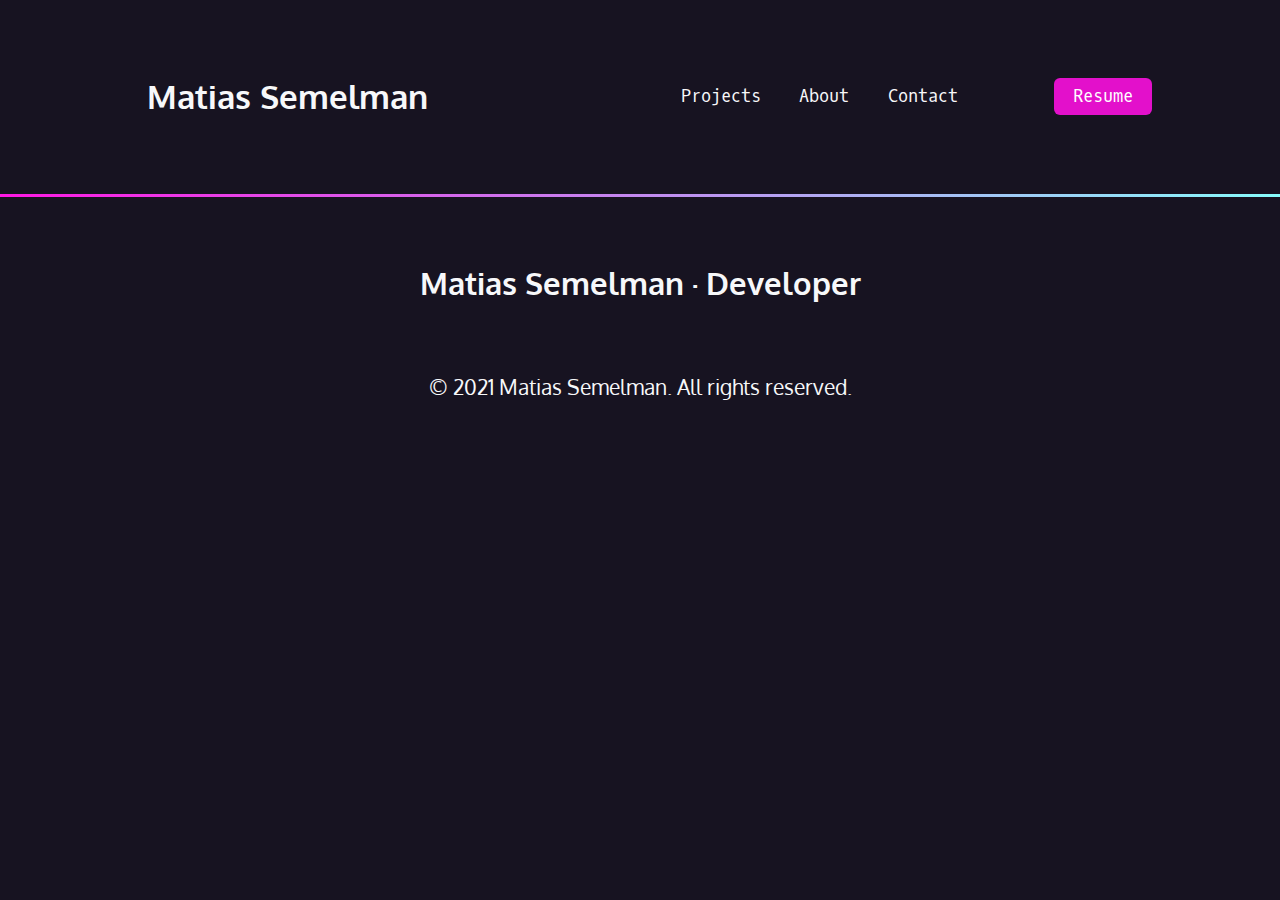
==== about.html @ 8c79477d "fixed links and adding to aboutPage" ====
<!DOCTYPE html>
<html lang="en">
  <head>
    <meta charset="UTF-8" />
    <meta http-equiv="X-UA-Compatible" content="IE=edge" />
    <meta name="viewport" content="width=device-width, initial-scale=1.0" />
    <link
      rel="stylesheet"
      href="https://maxst.icons8.com/vue-static/landings/line-awesome/line-awesome/1.3.0/css/line-awesome.min.css"
    />
    <link rel="stylesheet" href="styles.css" />
    <title>Matias Semelman</title>
  </head>

  <body>
    <nav>
      <ul>
        <div>
          <li class="logo">
            <h1><a href="/"><i class="las la-lg la-code"></i> Matias Semelman</a></h1>
          </li>
        </div>

        <div class="nav__links">
          <li><a href="./index.html#projects">Projects</a></li>
          <li><a href="./about.html">About</a></li>
          <li><a href="./index.html#contact">Contact</a></li>
          <li>
            <a target="_blank" href="https://www.linkedin.com/in/matias-semelman/"
              ><i class="lab la-lg la-linkedin"></i
            ></a>
          </li>
          <li>
            <a target="_blank" href="https://github.com/matiassemelman"
              ><i class="lab la-lg la-github"></i
            ></a>
          </li>
          <li>
            <a class="button"
              href="https://drive.google.com/uc?export=download&id=1T356hbVGnLg-4xIewbXf45RjIhYniq-o"
              target="_blank"
              >Resume</a
            >
          </li>
        </div>
      </ul>
    </nav>
   
    <div class="gradient"></div>
   <section class="about">

   </section>
    <footer>
    <h2>Matias Semelman &middot; Developer</h2>  

    <ul>
      <li>
        <a target="_blank" href="https://www.linkedin.com/in/matias-semelman/"
          ><i class="lab la-3x la-linkedin"></i
        ></a>
      </li>
      <li>
        <a target="_blank" href="https://github.com/matiassemelman"
          ><i class="lab la-3x la-github"></i
        ></a>
      </li>
      <li>
        <a href="mailto:matias.semelman@gmail.com"><i class="lar la-3x la-envelope"></i></a>
      </li>
    </ul>


<p>&copy; 2021 Matias Semelman. All rights reserved.</p> 
    </footer>
  </body>
</html>
---- styles.css ----
@import url("https://fonts.googleapis.com/css2?family=Oxygen+Mono&family=Oxygen:wght@300&display=swap");

:root {
  --black: #171321;
  --dkblue: #0d314b;
  --plum: #4b0d49;
  --hotmag: #ff17e4;
  --magenta: #e310cb;
  --aqua: #86fbfb;
  --white: #f7f8fa;
  --font-size: 1.3rem;
  --mono: "Oxygen mono", monospace;
  --sans: Oxygen, sans-serif;
}
/* border box model: https://css-tricks.com/box-sizing/ */
html {
  box-sizing: border-box;
}
*,
*::before,
*::after {
  box-sizing: inherit;
}

body {
  padding: 0;
  margin: 0;
  font-family: var(--sans);
  background-color: var(--black);
  color: var(--white);
  font-size: var(--font-size);
}

h1,
h2,
h3 {
  margin: 0;
  line-height: 1.5em;
}

a {
  color: var(--magenta);
}

a:hover {
  text-decoration: none;
  color: var(--hotmag);
}

.button:hover {
  color: var(--white);
  background-color: var(--hotmag);
}

.gradient {
  height: .2rem;
  background: rgb(255,23,228);
background: linear-gradient(27deg, rgba(255,23,228,1) 0%, rgba(134,251,251,1) 100%);
}

/* =============================== NAVBAR ========================================== */
nav {
  font-family: var(--mono);
  font-size: 80%;
}

nav ul {
  font-family: var(--mono);
  list-style-type: none;
  padding: 0;
  margin: 0;
  display: flex;
  justify-content: space-between;
  align-items: center;
  margin: 4rem 8rem;
}

.logo {
  font-family: var(--sans);
}



.nav__links li:last-child {
  background-color: var(--magenta);
  border-radius: 6px;
}

.nav__links li:last-child:hover {
  background-color: var(--hotmag);
}



nav a {
  text-decoration: none;
  color: var(--white);
  display: block;
  margin-inline: 1rem;
}

nav ul div {
  display: flex;
}

nav a:hover,
nav i:hover {
  color: var(--magenta);
}

nav a:last-child {
  padding: .5rem .2rem;

}
nav a:hover {
color: var(--magenta);
}

i {
  color: var(--aqua);
}

@media (max-width: 850px) {
nav ul:first-child{
  display: block;
  margin-inline: 10%;
}
}

@media (max-width: 630px) {
  nav > ul:first-child {
    margin-inline: 2%;
  }
  .nav__links > li > a {
    margin-inline: 1px;
  }
  }



/* =============================== HERO ========================================== */

.hero {
  padding: 4rem 1rem 10rem 1rem;
  padding-bottom: 10rem;
  max-width: 1200px;
  margin: 0 auto;
}

.hero p {
  line-height: 1.5;
}

.name {
  font-family: var(--mono);
  font-size: 1rem;
}

.name span {
  font-family: var(--sans);
  font-size: 4rem;
  color: var(--aqua);
  display: block;
  font-weight: 300;
}

.hero h2 {
  font-size: 4rem;
}
/* =============================== PROJECTS ========================================== */

.projects {
  padding: 5rem 5rem 9rem 5rem;
  background-color: var(--dkblue);
}

.projects h2 {
  font-size: 2.5rem;
  display: block;
  margin-bottom: calc(2.5rem * 1.5)
}

article {
  display: flex;
}

.calculator {
  min-width: 400px;
  min-height: 595px;
}
.text {
  text-align: right;
}

.text h4 {
  font-size: 1rem;
font-family: var(--mono);
margin: 0;
}

.text h3 {
  color: var(--aqua)
}

.text p {
  background-color: var(--black);
  margin: 6rem 0;
  padding: 1rem 1rem 1rem 2rem;
  border-radius: 10px;
}

.text ul {
  display: flex;
  justify-content: flex-end;
  gap: 1rem;
  list-style-type: none;
  font-size: 1rem;
  
}


/* =============================== CONTACT ========================================== */

.contact {
  background-color: var(--plum);
}

.contact section {
  min-width: 300px;
  max-width: 400px;
  text-align: center;
  margin: 0 auto;
  padding: 4rem 1rem;
}

.contact p:last-child {
  margin-top: 4rem;
}

.button {
  background-color: var(--magenta);
  color: white;
  padding: 0.5rem;
  border-radius: 5px;
  text-decoration: none;
  font-family: var(--mono);
}

/* =============================== FOOTER ========================================== */

footer {
  margin-block: 3em;
  text-align: center;
}

footer ul {
  
  display: flex;
  list-style-type: none;
  justify-content: center;
}

footer i {
  color: var(--magenta);
  margin-inline: .5em;
}
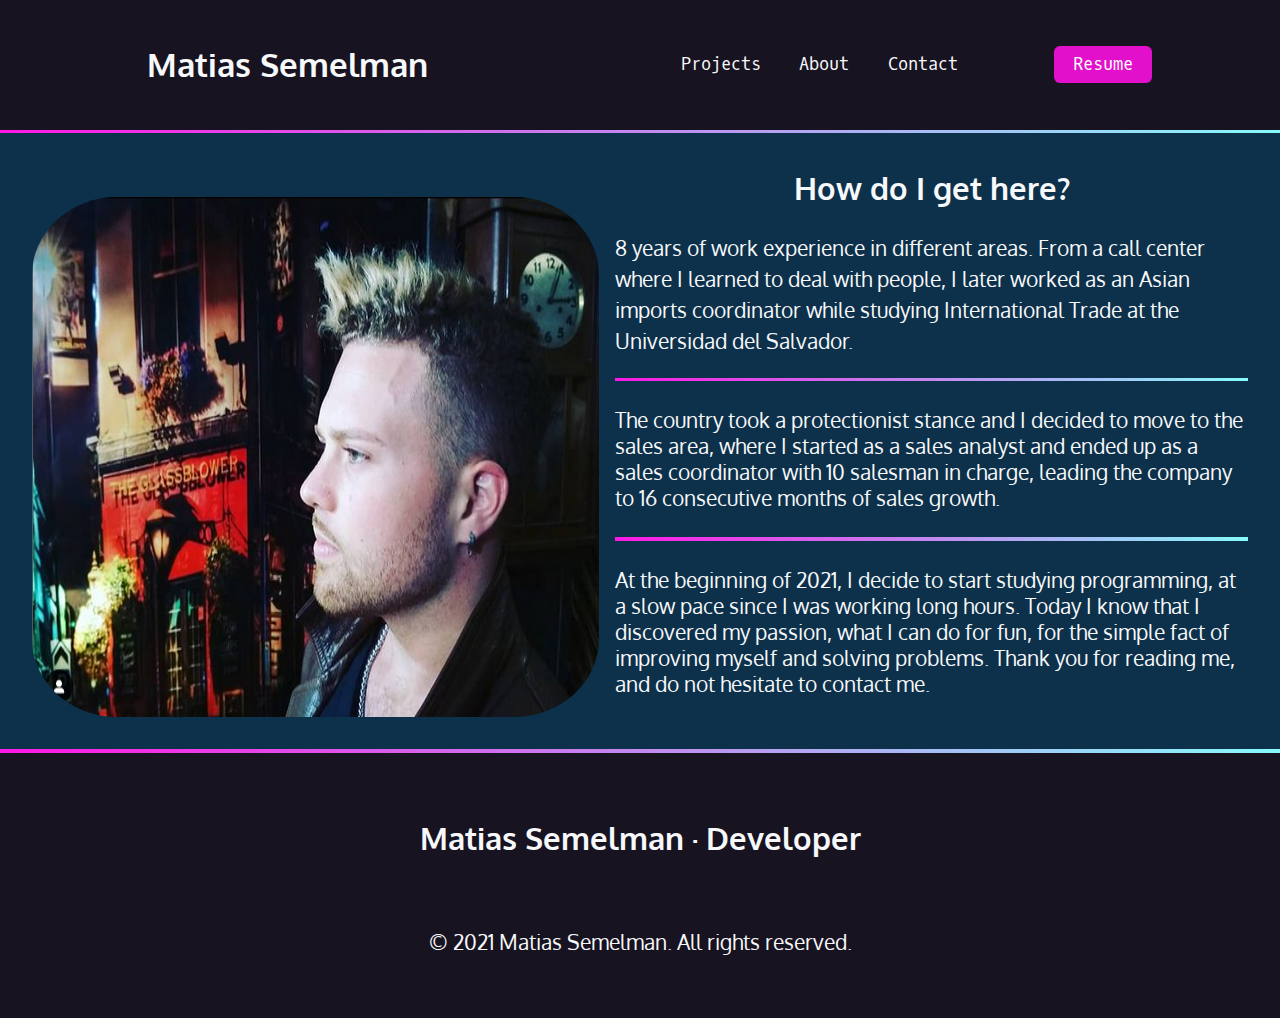
==== commit a42b4c29: "finished this first version" ====
--- a/about.html
+++ b/about.html
@@ -8,7 +8,7 @@
       rel="stylesheet"
       href="https://maxst.icons8.com/vue-static/landings/line-awesome/line-awesome/1.3.0/css/line-awesome.min.css"
     />
-    <link rel="stylesheet" href="styles.css" />
+    <link rel="stylesheet" href="./css/about.css" />
     <title>Matias Semelman</title>
   </head>
 
@@ -48,8 +48,25 @@
    
     <div class="gradient"></div>
    <section class="about">
+<img src="./src/assets/Photo.png" alt="Photo">
+<div>
+  <h2>How do I get here?</h2>
+  <p>
+    8 years of work experience in different areas. From a call center where I learned to deal with people, I later worked as an Asian imports coordinator while studying International Trade at the Universidad del Salvador. 
+    <div class="gradient"></div>
 
+    <br>
+    The country took a protectionist stance and I decided to move to the sales area, where I started as a sales analyst and ended up as a sales coordinator with 10 salesman in charge, leading the company to 16 consecutive months of sales growth.
+<br>
+<br>
+<div class="gradient"></div>
+<br>
+    At the beginning of 2021, I decide to start studying programming, at a slow pace since I was working long hours.
+      Today I know that I discovered my passion, what I can do for fun, for the simple fact of improving myself and solving problems.
+      Thank you for reading me, and do not hesitate to contact me.</p>
+</div>
    </section>
+   <div class="gradient"></div>
     <footer>
     <h2>Matias Semelman &middot; Developer</h2>  
 
--- a/css/about.css
+++ b/css/about.css
@@ -0,0 +1,219 @@
+@import url("https://fonts.googleapis.com/css2?family=Oxygen+Mono&family=Oxygen:wght@300&display=swap");
+
+:root {
+  --black: #171321;
+  --dkblue: #0d314b;
+  --plum: #4b0d49;
+  --hotmag: #ff17e4;
+  --magenta: #e310cb;
+  --aqua: #86fbfb;
+  --white: #f7f8fa;
+  --font-size: 1.3rem;
+  --mono: "Oxygen mono", monospace;
+  --sans: Oxygen, sans-serif;
+}
+/* border box model: https://css-tricks.com/box-sizing/ */
+html {
+  box-sizing: border-box;
+}
+*,
+*::before,
+*::after {
+  box-sizing: inherit;
+}
+
+body {
+  padding: 0;
+  margin: 0;
+  font-family: var(--sans);
+  background-color: var(--black);
+  color: var(--white);
+  font-size: var(--font-size);
+}
+
+h1,
+h2,
+h3 {
+  margin: 0;
+  line-height: 1.5em;
+}
+
+a {
+  color: var(--magenta);
+}
+
+a:hover {
+  text-decoration: none;
+  color: var(--hotmag);
+}
+
+.button:hover {
+  color: var(--white);
+  background-color: var(--hotmag);
+}
+
+.gradient {
+  height: 0.2rem;
+  background: rgb(255, 23, 228);
+  background: linear-gradient(
+    27deg,
+    rgba(255, 23, 228, 1) 0%,
+    rgba(134, 251, 251, 1) 100%
+  );
+}
+
+/* =============================== NAVBAR ========================================== */
+nav {
+  font-family: var(--mono);
+  font-size: 80%;
+}
+
+nav ul {
+  font-family: var(--mono);
+  list-style-type: none;
+  padding: 0;
+  margin: 0;
+  display: flex;
+  justify-content: space-between;
+  align-items: center;
+  margin: 2rem 8rem;
+}
+
+.logo {
+  font-family: var(--sans);
+}
+
+.nav__links li:last-child {
+  background-color: var(--magenta);
+  border-radius: 6px;
+}
+
+.nav__links li:last-child:hover {
+  background-color: var(--hotmag);
+}
+
+nav a {
+  text-decoration: none;
+  color: var(--white);
+  display: block;
+  margin-inline: 1rem;
+}
+
+nav ul div {
+  display: flex;
+}
+
+nav a:hover,
+nav i:hover {
+  color: var(--magenta);
+}
+
+nav a:last-child {
+  padding: 0.5rem 0.2rem;
+}
+nav a:hover {
+  color: var(--magenta);
+}
+
+i {
+  color: var(--aqua);
+}
+
+@media (max-width: 850px) {
+  nav ul:first-child {
+    display: block;
+    margin-inline: 10%;
+  }
+}
+
+@media (max-width: 630px) {
+  nav > ul:first-child {
+    margin-inline: 2%;
+  }
+  .nav__links > li > a {
+    margin-inline: 8px;
+  }
+}
+
+/* =============================== ABOUT ========================================== */
+
+.about {
+  display: flex;
+  background-color: var(--dkblue);
+  padding: 2rem;
+}
+
+.about h2 {
+    text-align: center;
+}
+.about img {
+    border-radius: 15%;
+    margin: 2rem 1rem 0 0;
+    max-width: 100%;
+    min-height: 100%;
+}
+
+.about p {
+  border-radius: 10px;
+  line-height: 1.5;
+  text-align: left;
+}
+
+@media (max-width: 1120px) {
+    .about {
+        flex-direction: column;
+    }
+    
+
+    .about img {
+        width: 400px;
+        height: auto;
+        padding: 0 auto;
+    }
+   
+}
+
+/* =============================== CONTACT ========================================== */
+
+.contact {
+  background-color: var(--plum);
+}
+
+.contact section {
+  min-width: 300px;
+  max-width: 400px;
+  text-align: center;
+  margin: 0 auto;
+  padding: 4rem 1rem;
+}
+
+.contact p:last-child {
+  margin-top: 4rem;
+}
+
+.button {
+  background-color: var(--magenta);
+  color: white;
+  padding: 0.5rem;
+  border-radius: 5px;
+  text-decoration: none;
+  font-family: var(--mono);
+}
+
+/* =============================== FOOTER ========================================== */
+
+footer {
+  margin-block: 3em;
+  text-align: center;
+}
+
+footer ul {
+  display: flex;
+  list-style-type: none;
+  justify-content: center;
+}
+
+footer i {
+  color: var(--magenta);
+  margin-inline: 0.5em;
+}
